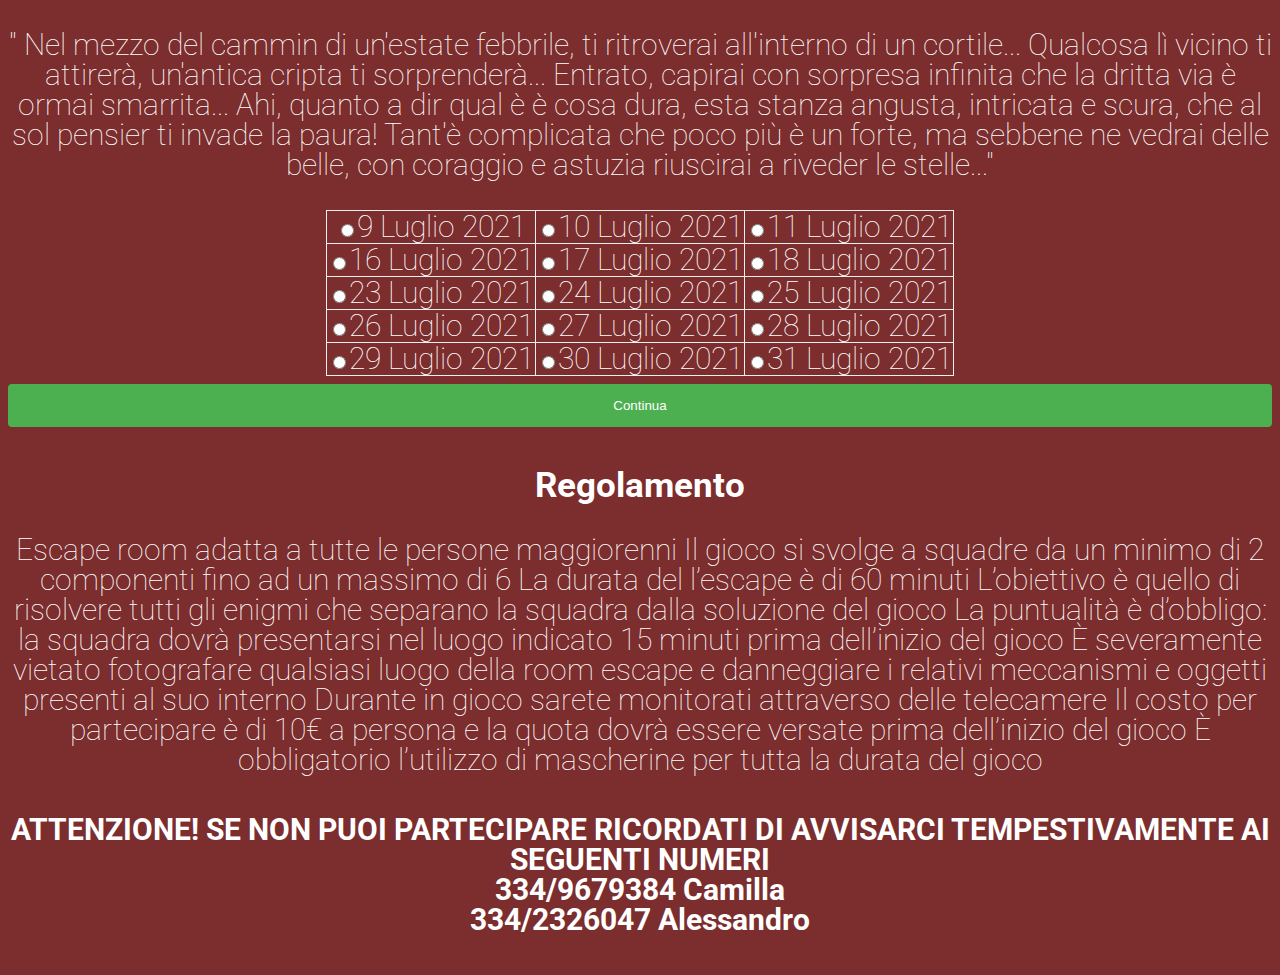
==== index.html @ 9c0d7203 "aggiunto calendario iniziale" ====
<?php
    session_start();
?>
<!DOCTYPE html>

<html lang="it">

<head>
    <link rel="shortcut icon" href="favicon.ico" type="image/x-icon">
    <link rel="stylesheet" href="style/style.css">
    <meta charset="UTF-8">
    <title> Escape Room </title>
</head>

<body>
    <p>'' Nel mezzo del cammin di un'estate febbrile, ti ritroverai all'interno di un cortile... Qualcosa lì vicino ti attirerà, un'antica cripta ti sorprenderà... Entrato, capirai con sorpresa infinita che la dritta via è ormai smarrita... Ahi, quanto a dir qual è è cosa dura, esta stanza angusta, intricata e scura, che al sol pensier ti invade la paura! Tant'è complicata che poco più è un forte, ma sebbene ne vedrai delle belle, con coraggio e astuzia riuscirai a riveder le stelle..."</p>
    <form action="index.php" method="post">
        <table border="5">
            <tr><td> <input type="radio" name="date" value="2021-07-09" required>9 Luglio 2021</td><td><input type="radio" name="date" value="2021-07-10" required>10 Luglio 2021</td><td><input type="radio" name="date" value="2021-07-11" required>11 Luglio 2021</td></tr>
            <tr><td><input type="radio" name="date" value="2021-07-16"required>16 Luglio 2021</td> <td> <input type="radio" name="date" value="2021-07-17" required>17 Luglio 2021</td><td><input type="radio" name="date" value="2021-07-18" required>18 Luglio 2021</td></tr>
            <tr><td><input type="radio" name="date" value="2021-07-23"required>23 Luglio 2021</td><td><input type="radio" name="date" value="2021-07-24" required>24 Luglio 2021</td><td> <input type="radio" name="date" value="2021-07-25" required>25 Luglio 2021</td></tr>
            <tr><td><input type="radio" name="date" value="2021-07-26"required>26 Luglio 2021</td><td><input type="radio" name="date" value="2021-07-27"required>27 Luglio 2021</td><td><input type="radio" name="date" value="2021-07-28" required>28 Luglio 2021</td></tr>
            <td> <input type="radio" name="date" value="2021-07-29"required>29 Luglio 2021</td><td><input type="radio" name="date" value="2021-07-30" required>30 Luglio 2021</td><td><input type="radio" name="date" value="2021-07-31" required>31 Luglio 2021</td>
        </table>
    <input type="submit" value="Continua">
    </form>

    <h3>Regolamento</h3>
    <p>Escape room adatta a tutte le persone maggiorenni
        Il gioco si svolge a squadre da un minimo di 2 componenti fino ad un massimo di 6
        La durata del l’escape è di 60 minuti
        L’obiettivo è quello di risolvere tutti gli enigmi che separano la squadra dalla soluzione del gioco
        La puntualità è d’obbligo: la squadra dovrà presentarsi nel luogo indicato 15 minuti prima dell’inizio del gioco
        È severamente vietato fotografare qualsiasi luogo della room escape e danneggiare i relativi meccanismi e oggetti presenti al suo interno
        Durante in gioco sarete monitorati attraverso delle telecamere
        Il costo per partecipare è di 10€ a persona e la quota dovrà essere versate prima dell’inizio del gioco
        È obbligatorio l’utilizzo di mascherine per tutta la durata del gioco
    </p>
        <h4>ATTENZIONE! SE NON PUOI PARTECIPARE RICORDATI DI AVVISARCI TEMPESTIVAMENTE AI SEGUENTI NUMERI </br>
            334/9679384 Camilla</br>
            334/2326047 Alessandro</h4>
</body>

</html>
---- style/style.css ----
@import url(https://fonts.googleapis.com/css?family=Roboto:400,300,600,400italic);

body {
  font-family: "Roboto", Helvetica, Arial, sans-serif;
  font-weight: 100;
  font-size: 30px;
  line-height: 30px;
  color: white;
  background: #7c2d2d;
  text-align: center;
}
table{
  border: 10px;
  border-collapse: collapse;
  margin-left: auto;
  margin-right: auto;
}
input[type=text], select {
    width: 100%;
    padding: 12px 20px;
    margin: 8px 0;
    display: inline-block;
    border: 1px solid #ccc;
    border-radius: 4px;
    box-sizing: border-box;
  }
  
input[type=submit] {
    width: 100%;
    background-color: #4CAF50;
    color: white;
    padding: 14px 20px;
    margin: 8px 0;
    border: none;
    border-radius: 4px;
    cursor: pointer;
}

input[type=button] {
  width: 100%;
  background-color: #4CAF50;
  color: white;
  padding: 14px 20px;
  margin: 8px 0;
  border: none;
  border-radius: 4px;
  cursor: pointer;
}
  
input[type=submit]:hover {
    background-color: #45a049;
}
  
div {
    border-radius: 5px;
    background-color: #f2f2f2;
    padding: 20px;
}
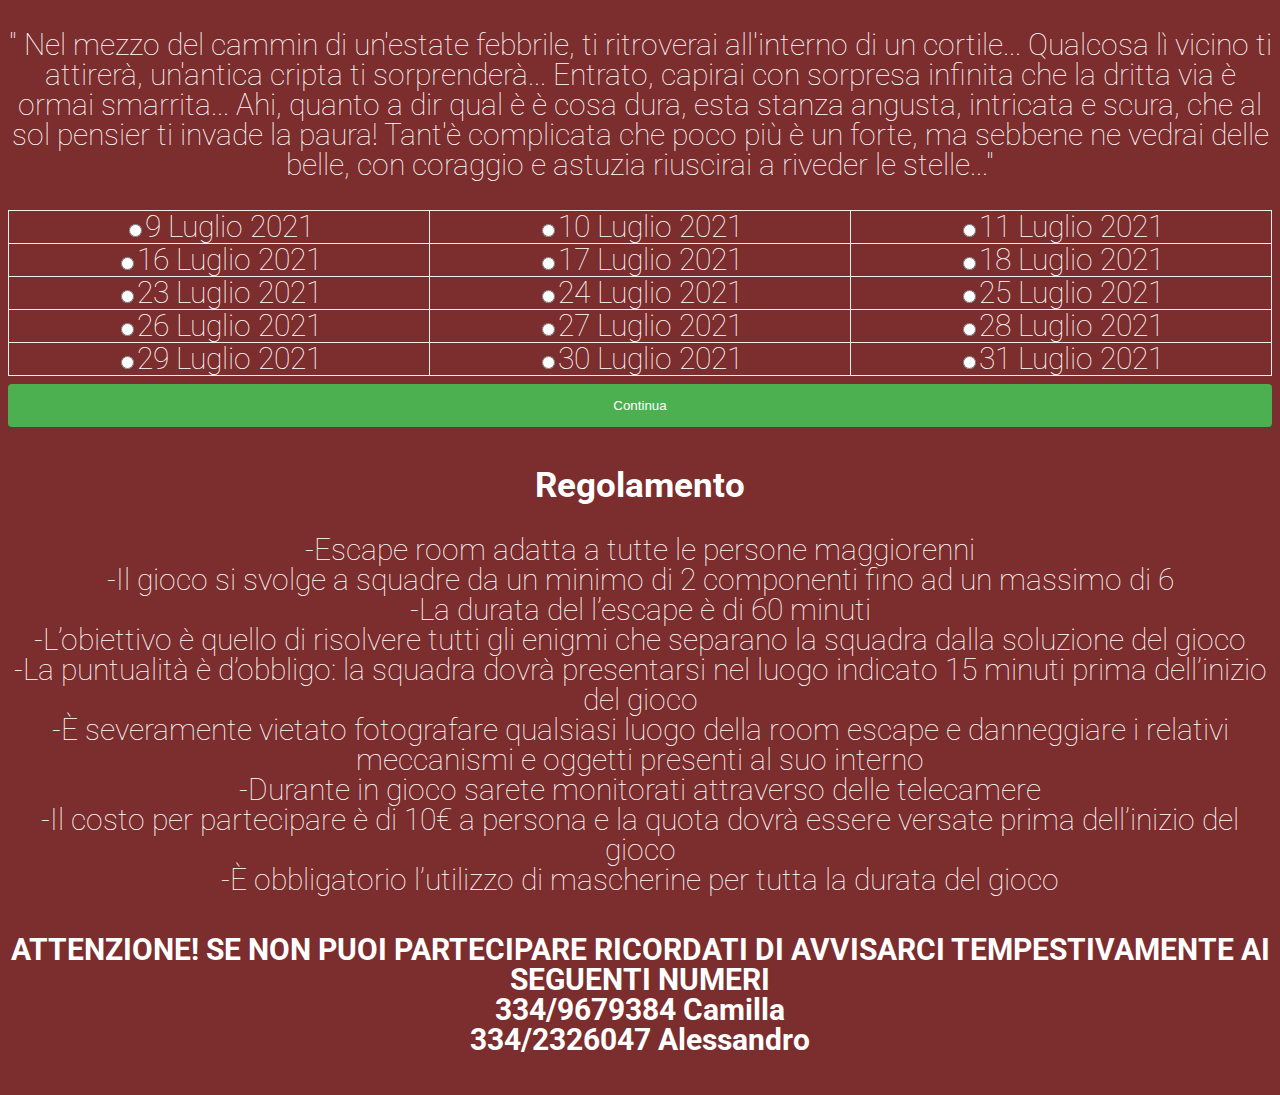
==== commit 33c07f7e: "sistemato dettagli" ====
--- a/index.html
+++ b/index.html
@@ -1,7 +1,4 @@
-<?php
-    session_start();
-?>
-<!DOCTYPE html>
+ <!DOCTYPE html>
 
 <html lang="it">
 
@@ -26,15 +23,15 @@
     </form>
 
     <h3>Regolamento</h3>
-    <p>Escape room adatta a tutte le persone maggiorenni
-        Il gioco si svolge a squadre da un minimo di 2 componenti fino ad un massimo di 6
-        La durata del l’escape è di 60 minuti
-        L’obiettivo è quello di risolvere tutti gli enigmi che separano la squadra dalla soluzione del gioco
-        La puntualità è d’obbligo: la squadra dovrà presentarsi nel luogo indicato 15 minuti prima dell’inizio del gioco
-        È severamente vietato fotografare qualsiasi luogo della room escape e danneggiare i relativi meccanismi e oggetti presenti al suo interno
-        Durante in gioco sarete monitorati attraverso delle telecamere
-        Il costo per partecipare è di 10€ a persona e la quota dovrà essere versate prima dell’inizio del gioco
-        È obbligatorio l’utilizzo di mascherine per tutta la durata del gioco
+    <p>-Escape room adatta a tutte le persone maggiorenni</br>
+        -Il gioco si svolge a squadre da un minimo di 2 componenti fino ad un massimo di 6</br>
+        -La durata del l’escape è di 60 minuti</br>
+        -L’obiettivo è quello di risolvere tutti gli enigmi che separano la squadra dalla soluzione del gioco</br>
+        -La puntualità è d’obbligo: la squadra dovrà presentarsi nel luogo indicato 15 minuti prima dell’inizio del gioco</br>
+        -È severamente vietato fotografare qualsiasi luogo della room escape e danneggiare i relativi meccanismi e oggetti presenti al suo interno</br>
+        -Durante in gioco sarete monitorati attraverso delle telecamere</br>
+        -Il costo per partecipare è di 10€ a persona e la quota dovrà essere versate prima dell’inizio del gioco</br>
+        -È obbligatorio l’utilizzo di mascherine per tutta la durata del gioco</br>
     </p>
         <h4>ATTENZIONE! SE NON PUOI PARTECIPARE RICORDATI DI AVVISARCI TEMPESTIVAMENTE AI SEGUENTI NUMERI </br>
             334/9679384 Camilla</br>
--- a/style/style.css
+++ b/style/style.css
@@ -11,9 +11,10 @@
 }
 table{
   border: 10px;
-  border-collapse: collapse;
+  border-collapse: collapse;  
   margin-left: auto;
   margin-right: auto;
+  width: 100%;
 }
 input[type=text], select {
     width: 100%;
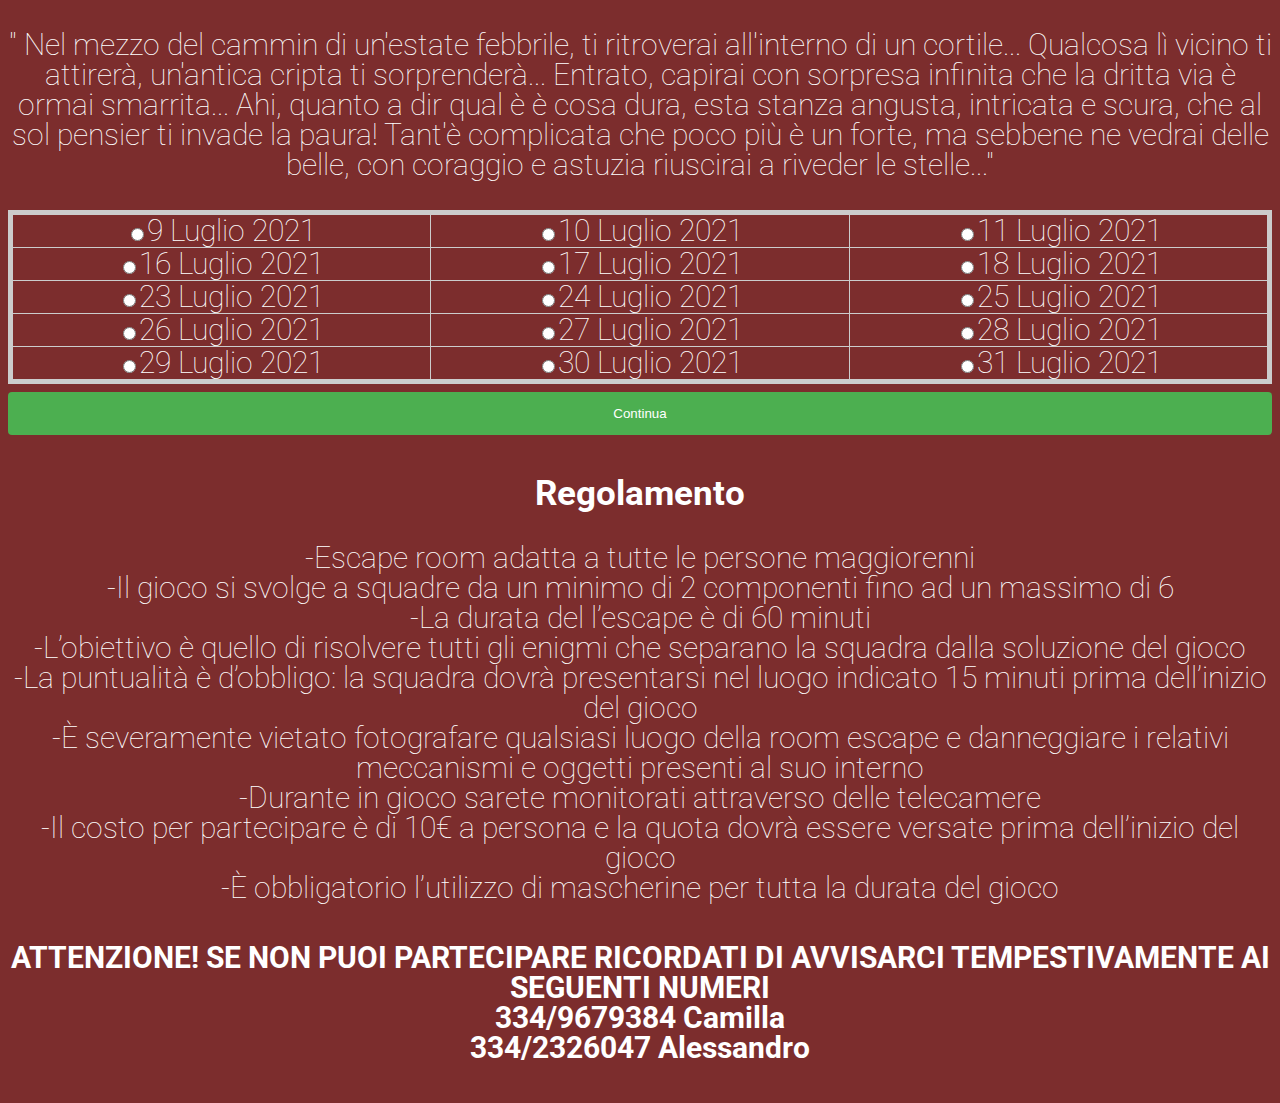
==== commit f37a10b7: "added  responsive css" ====
--- a/index.html
+++ b/index.html
@@ -1,4 +1,5 @@
- <!DOCTYPE html>
+
+<!DOCTYPE html>
 
 <html lang="it">
 
@@ -11,8 +12,8 @@
 
 <body>
     <p>'' Nel mezzo del cammin di un'estate febbrile, ti ritroverai all'interno di un cortile... Qualcosa lì vicino ti attirerà, un'antica cripta ti sorprenderà... Entrato, capirai con sorpresa infinita che la dritta via è ormai smarrita... Ahi, quanto a dir qual è è cosa dura, esta stanza angusta, intricata e scura, che al sol pensier ti invade la paura! Tant'è complicata che poco più è un forte, ma sebbene ne vedrai delle belle, con coraggio e astuzia riuscirai a riveder le stelle..."</p>
-    <form action="index.php" method="post">
-        <table border="5">
+    <form action="selezione.php" method="post">
+        <table border="5" calss="table-responsive">
             <tr><td> <input type="radio" name="date" value="2021-07-09" required>9 Luglio 2021</td><td><input type="radio" name="date" value="2021-07-10" required>10 Luglio 2021</td><td><input type="radio" name="date" value="2021-07-11" required>11 Luglio 2021</td></tr>
             <tr><td><input type="radio" name="date" value="2021-07-16"required>16 Luglio 2021</td> <td> <input type="radio" name="date" value="2021-07-17" required>17 Luglio 2021</td><td><input type="radio" name="date" value="2021-07-18" required>18 Luglio 2021</td></tr>
             <tr><td><input type="radio" name="date" value="2021-07-23"required>23 Luglio 2021</td><td><input type="radio" name="date" value="2021-07-24" required>24 Luglio 2021</td><td> <input type="radio" name="date" value="2021-07-25" required>25 Luglio 2021</td></tr>
--- a/style/style.css
+++ b/style/style.css
@@ -10,12 +10,14 @@
   text-align: center;
 }
 table{
-  border: 10px;
-  border-collapse: collapse;  
-  margin-left: auto;
-  margin-right: auto;
+  border: 5px solid #ccc;
+  border-collapse: collapse;
+  margin: 0;
+  padding: 0;
   width: 100%;
+  table-layout: fixed;
 }
+
 input[type=text], select {
     width: 100%;
     padding: 12px 20px;
@@ -56,4 +58,47 @@
     border-radius: 5px;
     background-color: #f2f2f2;
     padding: 20px;
+}
+
+@media only screen and (max-width: 1200px) {
+  body {
+    
+    font-size: 50px;
+    line-height: 150%;
+  }
+
+  input[type=radio] {
+    border: 0px;
+    width: 100%;
+    height: 2em;
+  }
+
+  .table-responsive {
+    width: 100%;
+    margin-bottom: 15px;
+    overflow-y: hidden;
+    -ms-overflow-style: -ms-autohiding-scrollbar;
+    border: 5px solid #ddd;
+  }
+  .table-responsive > .table {
+      margin-bottom: 0;
+  }
+  .table-responsive > .table > thead > tr > th,
+  .table-responsive > .table > tbody > tr > th,
+  .table-responsive > .table > tfoot > tr > th,
+  .table-responsive > .table > thead > tr > td,
+  .table-responsive > .table > tbody > tr > td,
+  .table-responsive > .table > tfoot > tr > td {
+      white-space: nowrap;
+  }
+  input[type=submit] {
+    height:60px;
+    font-size: 50px;
+    padding:0px;
+  }
+  input[type=button] {
+    height:60px;
+    font-size: 50px;
+    padding:0px;
+  }
 }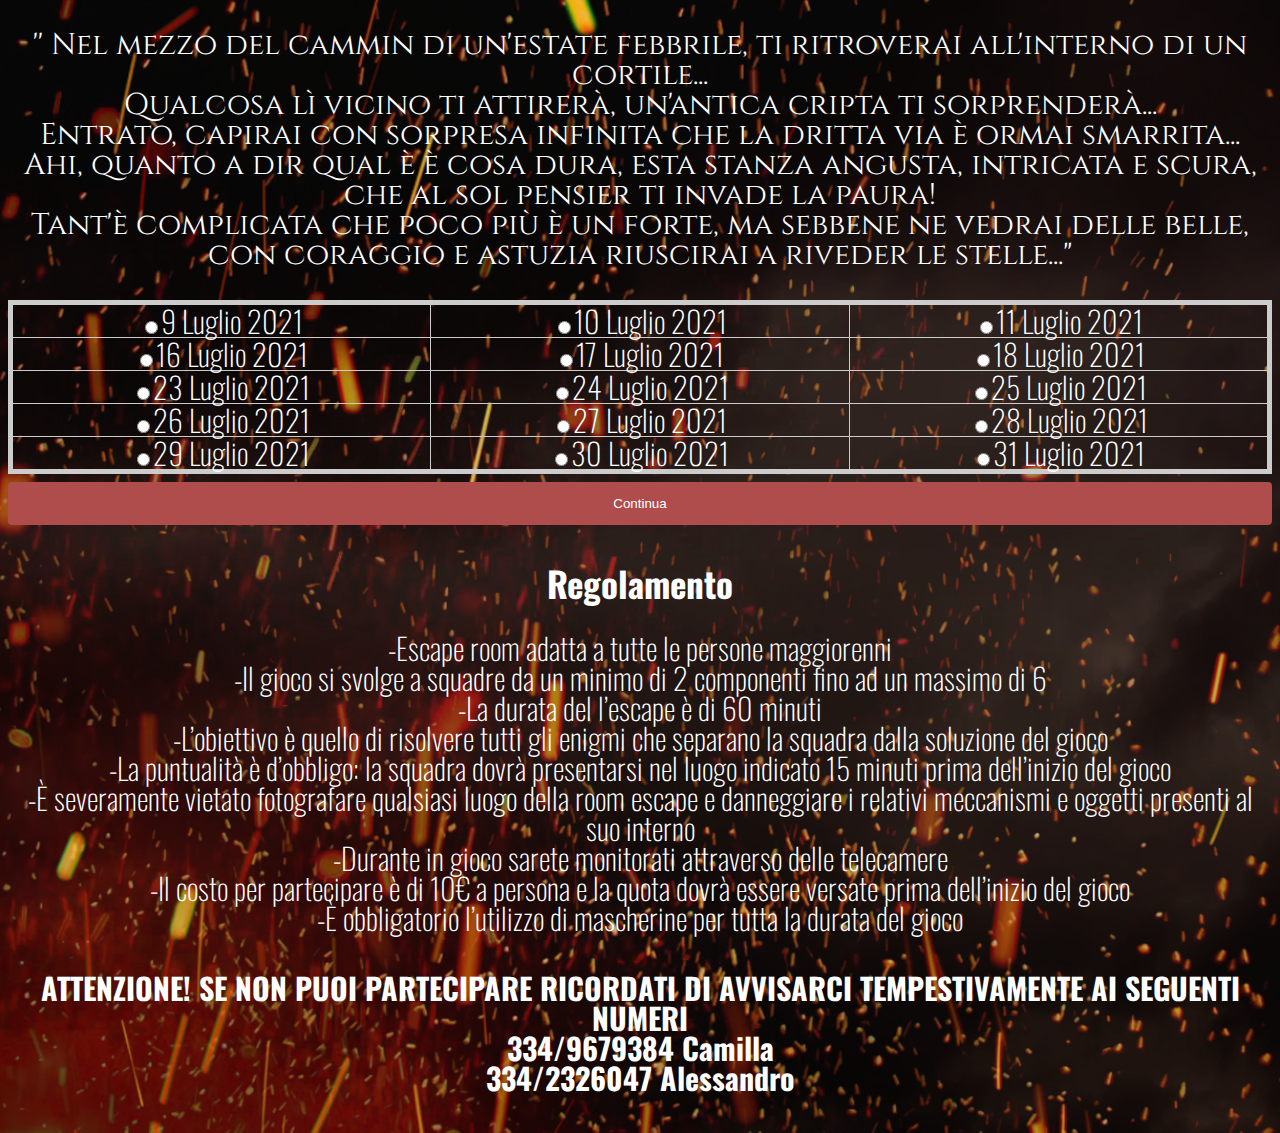
==== commit e52bf665: "Beutified and edmin" ====
--- a/index.html
+++ b/index.html
@@ -4,14 +4,18 @@
 <html lang="it">
 
 <head>
-    <link rel="shortcut icon" href="favicon.ico" type="image/x-icon">
+    <link rel="shortcut icon" href="img/favicon.ico" type="image/x-icon">
     <link rel="stylesheet" href="style/style.css">
     <meta charset="UTF-8">
     <title> Escape Room </title>
 </head>
 
 <body>
-    <p>'' Nel mezzo del cammin di un'estate febbrile, ti ritroverai all'interno di un cortile... Qualcosa lì vicino ti attirerà, un'antica cripta ti sorprenderà... Entrato, capirai con sorpresa infinita che la dritta via è ormai smarrita... Ahi, quanto a dir qual è è cosa dura, esta stanza angusta, intricata e scura, che al sol pensier ti invade la paura! Tant'è complicata che poco più è un forte, ma sebbene ne vedrai delle belle, con coraggio e astuzia riuscirai a riveder le stelle..."</p>
+    <p id="intro">'' Nel mezzo del cammin di un'estate febbrile, ti ritroverai all'interno di un cortile... </br>
+        Qualcosa lì vicino ti attirerà, un'antica cripta ti sorprenderà... </br>
+        Entrato, capirai con sorpresa infinita che la dritta via è ormai smarrita... </br>
+        Ahi, quanto a dir qual è è cosa dura, esta stanza angusta, intricata e scura, che al sol pensier ti invade la paura! </br>
+        Tant'è complicata che poco più è un forte, ma sebbene ne vedrai delle belle, con coraggio e astuzia riuscirai a riveder le stelle..."</p>
     <form action="selezione.php" method="post">
         <table border="5" calss="table-responsive">
             <tr><td> <input type="radio" name="date" value="2021-07-09" required>9 Luglio 2021</td><td><input type="radio" name="date" value="2021-07-10" required>10 Luglio 2021</td><td><input type="radio" name="date" value="2021-07-11" required>11 Luglio 2021</td></tr>
--- a/style/style.css
+++ b/style/style.css
@@ -1,13 +1,20 @@
-@import url(https://fonts.googleapis.com/css?family=Roboto:400,300,600,400italic);
+@import url(https://fonts.googleapis.com/css?family=Oswald);
+@import url(https://fonts.googleapis.com/css?family=Cinzel);
 
 body {
-  font-family: "Roboto", Helvetica, Arial, sans-serif;
+  background-image: url("../img/sfondo.png");
+  font-family: "Oswald", Helvetica, Arial, sans-serif;
   font-weight: 100;
   font-size: 30px;
   line-height: 30px;
   color: white;
-  background: #7c2d2d;
   text-align: center;
+  background-repeat: no-repeat;
+  background-position: center;
+  background-size: cover;
+}
+#intro{
+  font-family: "Cinzel", Helvetica, Arial, sans-serif;
 }
 table{
   border: 5px solid #ccc;
@@ -30,7 +37,7 @@
   
 input[type=submit] {
     width: 100%;
-    background-color: #4CAF50;
+    background-color: #af4c4c;
     color: white;
     padding: 14px 20px;
     margin: 8px 0;
@@ -41,7 +48,7 @@
 
 input[type=button] {
   width: 100%;
-  background-color: #4CAF50;
+  background-color: #af4c4c;
   color: white;
   padding: 14px 20px;
   margin: 8px 0;
@@ -51,7 +58,7 @@
 }
   
 input[type=submit]:hover {
-    background-color: #45a049;
+    background-color: #7c1a1a;
 }
   
 div {
@@ -62,15 +69,19 @@
 
 @media only screen and (max-width: 1200px) {
   body {
-    
+  background-image: url("../img/sfondoverticale.png");
     font-size: 50px;
     line-height: 150%;
+  background-repeat: no-repeat;
+  background-position: center;
+  background-size: cover;
   }
 
   input[type=radio] {
     border: 0px;
     width: 100%;
-    height: 2em;
+    height: 4em;
+    padding:0px;
   }
 
   .table-responsive {
@@ -92,13 +103,25 @@
       white-space: nowrap;
   }
   input[type=submit] {
-    height:60px;
-    font-size: 50px;
+    height:90px;
+    font-size: 60px;
     padding:0px;
   }
   input[type=button] {
-    height:60px;
-    font-size: 50px;
+    height:90px;
+    font-size: 60px;
     padding:0px;
   }
+  input[type=text], select {
+    font-size: 50px;
+    height: 90px;
+  }
+  option{
+    font-size: 50px;
+    height: 90px;
+  }
+  label{
+    font-size: 60px;
+  }
+  
 }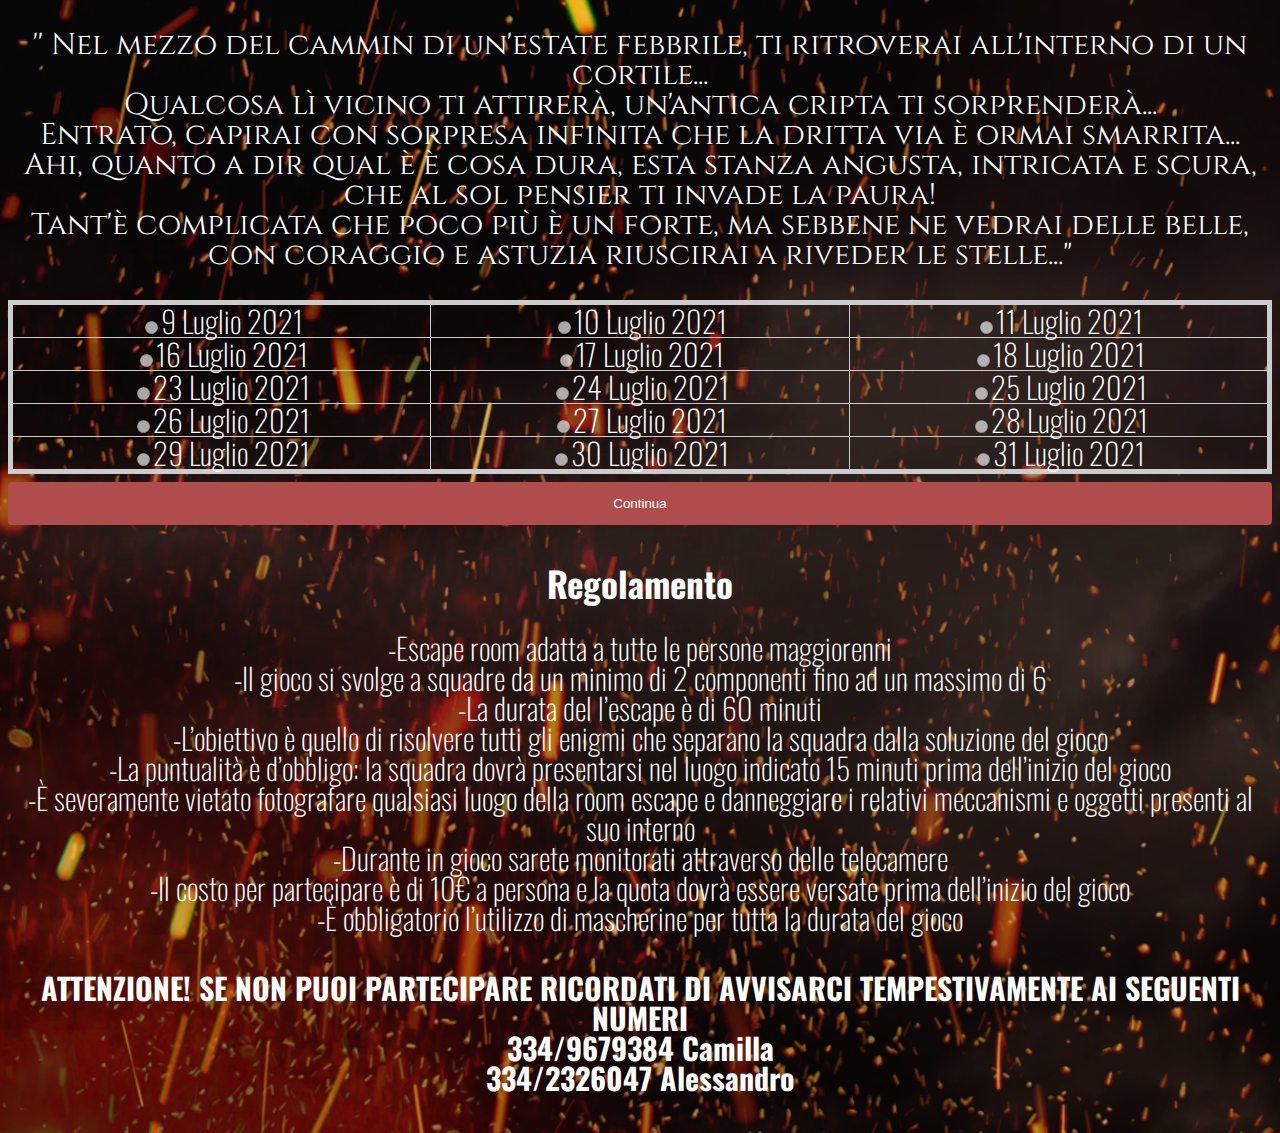
==== commit 24e055bc: "Disabled radio" ====
--- a/index.html
+++ b/index.html
@@ -18,11 +18,11 @@
         Tant'è complicata che poco più è un forte, ma sebbene ne vedrai delle belle, con coraggio e astuzia riuscirai a riveder le stelle..."</p>
     <form action="selezione.php" method="post">
         <table border="5" calss="table-responsive">
-            <tr><td> <input type="radio" name="date" value="2021-07-09" required>9 Luglio 2021</td><td><input type="radio" name="date" value="2021-07-10" required>10 Luglio 2021</td><td><input type="radio" name="date" value="2021-07-11" required>11 Luglio 2021</td></tr>
-            <tr><td><input type="radio" name="date" value="2021-07-16"required>16 Luglio 2021</td> <td> <input type="radio" name="date" value="2021-07-17" required>17 Luglio 2021</td><td><input type="radio" name="date" value="2021-07-18" required>18 Luglio 2021</td></tr>
-            <tr><td><input type="radio" name="date" value="2021-07-23"required>23 Luglio 2021</td><td><input type="radio" name="date" value="2021-07-24" required>24 Luglio 2021</td><td> <input type="radio" name="date" value="2021-07-25" required>25 Luglio 2021</td></tr>
-            <tr><td><input type="radio" name="date" value="2021-07-26"required>26 Luglio 2021</td><td><input type="radio" name="date" value="2021-07-27"required>27 Luglio 2021</td><td><input type="radio" name="date" value="2021-07-28" required>28 Luglio 2021</td></tr>
-            <td> <input type="radio" name="date" value="2021-07-29"required>29 Luglio 2021</td><td><input type="radio" name="date" value="2021-07-30" required>30 Luglio 2021</td><td><input type="radio" name="date" value="2021-07-31" required>31 Luglio 2021</td>
+            <tr><td> <input type="radio" name="date" value="2021-07-09" required disabled>9 Luglio 2021</td><td><input type="radio" name="date" value="2021-07-10" required disabled>10 Luglio 2021</td><td><input type="radio" name="date" value="2021-07-11" required disabled>11 Luglio 2021</td></tr>
+            <tr><td><input type="radio" name="date" value="2021-07-16"required disabled>16 Luglio 2021</td> <td> <input type="radio" name="date" value="2021-07-17" required disabled>17 Luglio 2021</td><td><input type="radio" name="date" value="2021-07-18" required disabled>18 Luglio 2021</td></tr>
+            <tr><td><input type="radio" name="date" value="2021-07-23"required disabled>23 Luglio 2021</td><td><input type="radio" name="date" value="2021-07-24" required disabled>24 Luglio 2021</td><td> <input type="radio" name="date" value="2021-07-25" required disabled>25 Luglio 2021</td></tr>
+            <tr><td><input type="radio" name="date" value="2021-07-26"required disabled>26 Luglio 2021</td><td><input type="radio" name="date" value="2021-07-27"required disabled>27 Luglio 2021</td><td><input type="radio" name="date" value="2021-07-28" required disabled>28 Luglio 2021</td></tr>
+            <td> <input type="radio" name="date" value="2021-07-29"required disabled>29 Luglio 2021</td><td><input type="radio" name="date" value="2021-07-30" required disabled>30 Luglio 2021</td><td><input type="radio" name="date" value="2021-07-31" required disabled>31 Luglio 2021</td>
         </table>
     <input type="submit" value="Continua">
     </form>
--- a/style/style.css
+++ b/style/style.css
@@ -123,5 +123,8 @@
   label{
     font-size: 60px;
   }
+  #listaprenotazioni{
+    font-size: 20px;
+  }
   
 }